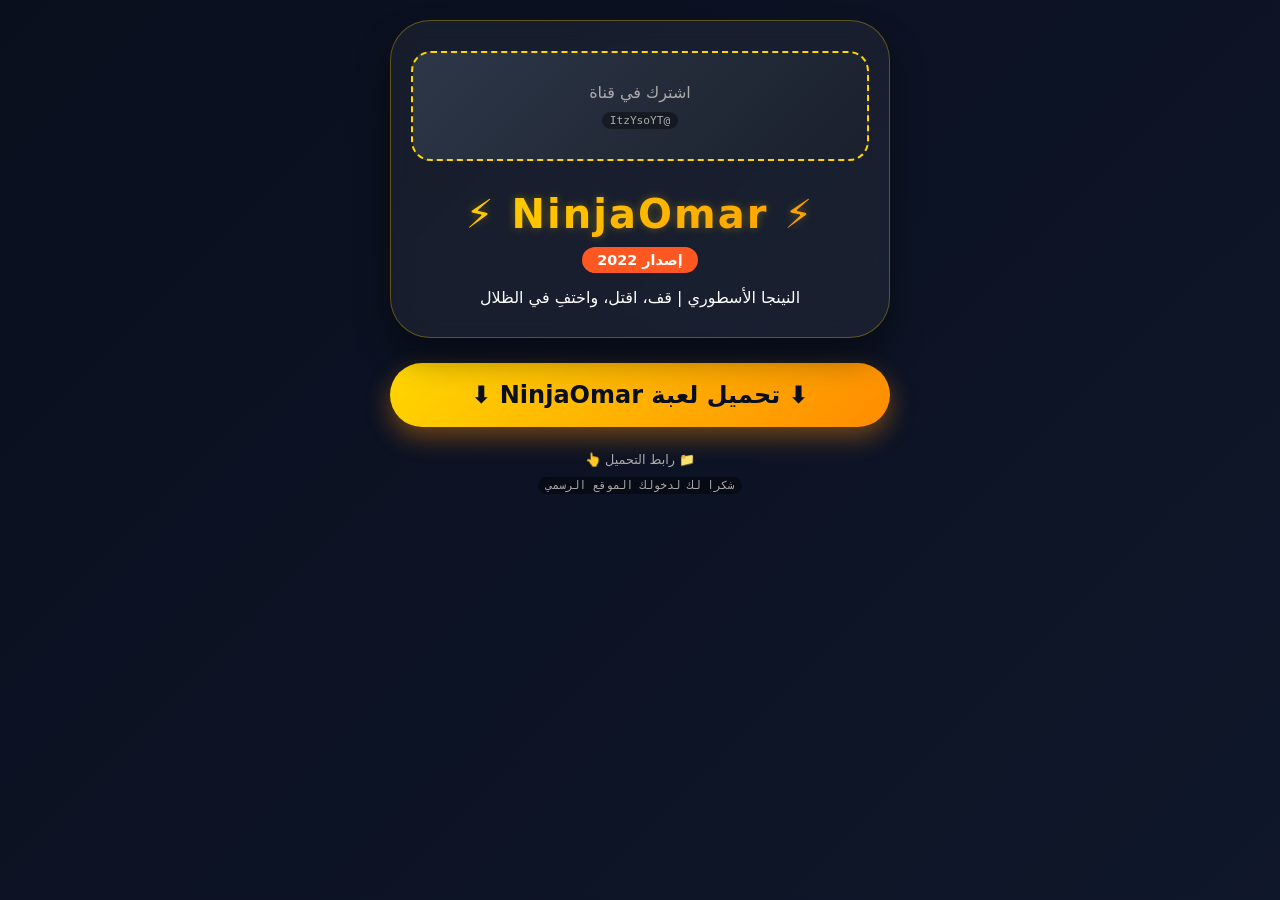
==== index.html @ 7f6bfab6 "Rename NinjaOmar.html to index.html" ====
<!DOCTYPE html>
<html lang="ar" dir="rtl">
<head>
    <meta charset="UTF-8">
    <meta name="viewport" content="width=device-width, initial-scale=1.0, viewport-fit=cover">
    <title>NinjaOmar - تحميل اللعبة</title>
    <style>
        * {
            margin: 0;
            padding: 0;
            box-sizing: border-box;
        }

        body {
            background: linear-gradient(135deg, #0a0f1e 0%, #0f172a 100%);
            font-family: 'Segoe UI', 'Tahoma', system-ui, -apple-system, sans-serif;
            color: white;
            min-height: 100vh;
            padding: 20px;
        }

        .container {
            max-width: 500px;
            margin: 0 auto;
        }

        .ninja-card {
            background: rgba(255, 255, 255, 0.05);
            backdrop-filter: blur(10px);
            border-radius: 40px;
            padding: 30px 20px;
            text-align: center;
            margin-bottom: 25px;
            border: 1px solid rgba(255, 215, 0, 0.3);
            box-shadow: 0 20px 35px rgba(0,0,0,0.4);
        }

        .ninja-img {
            width: 180px;
            height: 180px;
            border-radius: 50%;
            object-fit: cover;
            border: 4px solid gold;
            box-shadow: 0 0 30px rgba(255,215,0,0.5);
            margin-bottom: 20px;
            background: #1e293b;
        }

        .game-title {
            font-size: 2.5rem;
            font-weight: bold;
            background: linear-gradient(135deg, #FFD700, #FF8C00);
            -webkit-background-clip: text;
            background-clip: text;
            color: transparent;
            text-shadow: 0 0 10px rgba(255,215,0,0.3);
            letter-spacing: 2px;
        }

        .year {
            display: inline-block;
            background: #ff5722;
            padding: 5px 15px;
            border-radius: 50px;
            font-size: 0.9rem;
            margin-top: 10px;
            font-weight: bold;
        }

        /* قسم الصورة الرئيسية */
        .main-img-section {
            margin-bottom: 30px;
        }

        .img-placeholder {
            background: linear-gradient(135deg, #2d3748, #1a202c);
            border-radius: 20px;
            padding: 30px;
            text-align: center;
            border: 2px dashed gold;
            color: #aaa;
        }

        .download-btn {
            display: block;
            background: linear-gradient(135deg, #ffd700, #ff8c00);
            color: #0a0f1e;
            text-align: center;
            padding: 18px;
            font-size: 1.5rem;
            font-weight: bold;
            border-radius: 60px;
            text-decoration: none;
            margin: 25px 0;
            transition: all 0.3s;
            box-shadow: 0 10px 25px rgba(255,140,0,0.4);
            border: none;
            cursor: pointer;
        }

        .download-btn:active {
            transform: scale(0.97);
        }

        .note {
            text-align: center;
            font-size: 0.8rem;
            color: #aaa;
            margin-top: 20px;
        }

        code {
            background: #00000066;
            padding: 2px 8px;
            border-radius: 10px;
            font-size: 0.7rem;
            display: inline-block;
            margin-top: 10px;
        }

        hr {
            border-color: #ffd70033;
            margin: 20px 0;
        }
    </style>
</head>
<body>

<div class="container">
    
    <!-- البطاقة الرئيسية -->
    <div class="ninja-card">
        <!-- مكان صورة النينجا الرئيسية -->
        <div class="main-img-section">
            <div class="img-placeholder" id="mainImgPlace">
                اشترك في قناة
                <br><code>@ItzYsoYT</code>
            </div>
        </div>
        
        <div class="game-title">⚡ NinjaOmar ⚡</div>
        <div class="year">إصدار 2022</div>
        <p style="margin-top: 15px;">النينجا الأسطوري | قف، اقتل، واختفِ في الظلال</p>
    </div>

    <!-- زر التحميل -->
    <a href="#" class="download-btn" id="downloadLink">
        ⬇️ تحميل لعبة NinjaOmar ⬇️
    </a>
    
    <div class="note">
        📁 رابط التحميل 👆<br>
        <code>شكرا لك لدخولك الموقع الرسمي</code>
    </div>

</div>

<script>
    // ==============================================
    // هنا تحط صورة النينجا الرئيسية
    // ==============================================
    const mainImgPlace = document.getElementById('mainImgPlace');
    // غير "رابط_صورتك.jpg" إلى رابط الصورة الحقيقي
    mainImgPlace.innerHTML = '<img src="../images/photo.jpg" style="width:100%; height:auto; max-height:200px; object-fit:cover; border-radius:15px;">';
    
    // ==============================================
    // رابط تحميل اللعبة - غير الرابط هنا
    // ==============================================
    document.getElementById('downloadLink').href ="gameman.jpg" download="gameman.jpg">
    // مثال: "https://example.com/NinjaOmar.apk" أو "NinjaOmar.a
    
    console.log("NinjaOmar - جاهز لإضافة الصور");
</script>

</body>
</html>
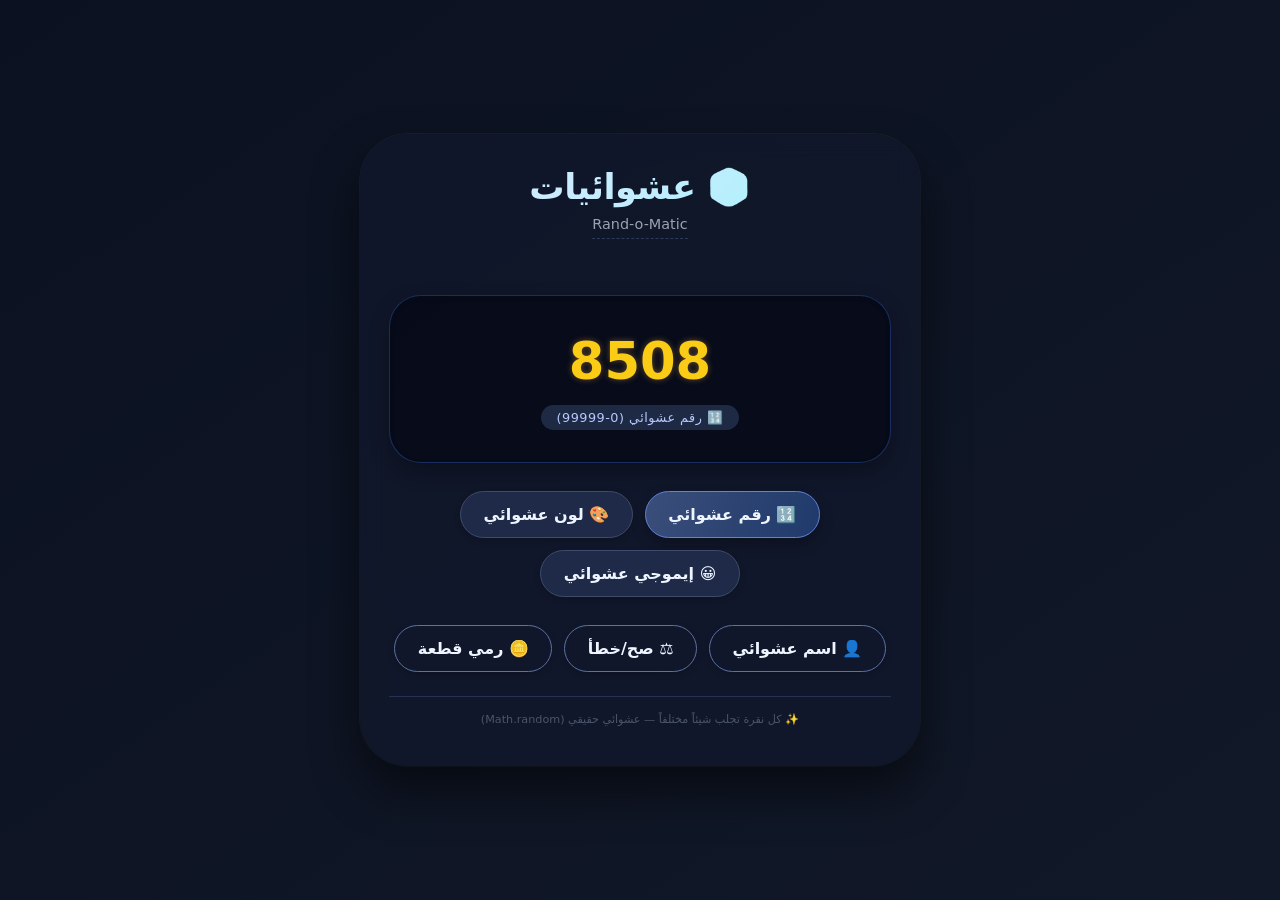
==== commit 87bac772: "Add files via upload" ====
--- a/index.html
+++ b/index.html
@@ -2,175 +2,282 @@
 <html lang="ar" dir="rtl">
 <head>
     <meta charset="UTF-8">
-    <meta name="viewport" content="width=device-width, initial-scale=1.0, viewport-fit=cover">
-    <title>NinjaOmar - تحميل اللعبة</title>
+    <meta name="viewport" content="width=device-width, initial-scale=1.0, user-scalable=yes">
+    <title>عشوائي | Random Lab</title>
     <style>
         * {
             margin: 0;
             padding: 0;
             box-sizing: border-box;
+            user-select: none;
         }
 
         body {
-            background: linear-gradient(135deg, #0a0f1e 0%, #0f172a 100%);
-            font-family: 'Segoe UI', 'Tahoma', system-ui, -apple-system, sans-serif;
-            color: white;
+            background: linear-gradient(145deg, #0b1120 0%, #111827 100%);
             min-height: 100vh;
-            padding: 20px;
-        }
-
-        .container {
-            max-width: 500px;
-            margin: 0 auto;
-        }
-
-        .ninja-card {
-            background: rgba(255, 255, 255, 0.05);
-            backdrop-filter: blur(10px);
+            display: flex;
+            justify-content: center;
+            align-items: center;
+            font-family: 'Segoe UI', system-ui, 'Cairo', 'Tahoma', sans-serif;
+            padding: 1.5rem;
+        }
+
+        .card {
+            background: rgba(18, 25, 45, 0.75);
+            backdrop-filter: blur(12px);
+            border-radius: 3rem;
+            padding: 2rem 1.8rem 2.5rem;
+            width: 100%;
+            max-width: 560px;
+            box-shadow: 0 25px 45px rgba(0, 0, 0, 0.5), 0 0 0 1px rgba(255, 255, 255, 0.05);
+            transition: all 0.2s ease;
+            text-align: center;
+        }
+
+        h1 {
+            font-size: 2.2rem;
+            font-weight: 700;
+            background: linear-gradient(135deg, #E0E7FF, #A5F3FC);
+            background-clip: text;
+            -webkit-background-clip: text;
+            color: transparent;
+            letter-spacing: -0.5px;
+            margin-bottom: 0.4rem;
+        }
+
+        .sub {
+            color: #9ca3af;
+            font-size: 0.9rem;
+            margin-bottom: 2rem;
+            border-bottom: 1px dashed #2d3a5e;
+            display: inline-block;
+            padding-bottom: 6px;
+        }
+
+        .result-box {
+            background: #030712aa;
+            border-radius: 2rem;
+            padding: 2rem 1rem;
+            margin: 1.5rem 0;
+            border: 1px solid rgba(71, 125, 255, 0.3);
+            box-shadow: inset 0 2px 5px #00000020, 0 8px 20px rgba(0, 0, 0, 0.3);
+        }
+
+        #randomValue {
+            font-size: 3.2rem;
+            font-weight: 800;
+            color: #facc15;
+            text-shadow: 0 0 6px #ffb34760;
+            word-break: break-word;
+            line-height: 1.3;
+            transition: 0.1s ease;
+        }
+
+        .type-badge {
+            background: #1e2a44;
+            display: inline-block;
+            padding: 0.3rem 1rem;
             border-radius: 40px;
-            padding: 30px 20px;
-            text-align: center;
-            margin-bottom: 25px;
-            border: 1px solid rgba(255, 215, 0, 0.3);
-            box-shadow: 0 20px 35px rgba(0,0,0,0.4);
-        }
-
-        .ninja-img {
-            width: 180px;
-            height: 180px;
-            border-radius: 50%;
-            object-fit: cover;
-            border: 4px solid gold;
-            box-shadow: 0 0 30px rgba(255,215,0,0.5);
-            margin-bottom: 20px;
-            background: #1e293b;
-        }
-
-        .game-title {
-            font-size: 2.5rem;
-            font-weight: bold;
-            background: linear-gradient(135deg, #FFD700, #FF8C00);
-            -webkit-background-clip: text;
-            background-clip: text;
-            color: transparent;
-            text-shadow: 0 0 10px rgba(255,215,0,0.3);
-            letter-spacing: 2px;
-        }
-
-        .year {
-            display: inline-block;
-            background: #ff5722;
-            padding: 5px 15px;
-            border-radius: 50px;
-            font-size: 0.9rem;
+            font-size: 0.8rem;
+            font-weight: 500;
+            color: #b9c8ff;
             margin-top: 10px;
-            font-weight: bold;
-        }
-
-        /* قسم الصورة الرئيسية */
-        .main-img-section {
-            margin-bottom: 30px;
-        }
-
-        .img-placeholder {
-            background: linear-gradient(135deg, #2d3748, #1a202c);
-            border-radius: 20px;
-            padding: 30px;
-            text-align: center;
-            border: 2px dashed gold;
-            color: #aaa;
-        }
-
-        .download-btn {
-            display: block;
-            background: linear-gradient(135deg, #ffd700, #ff8c00);
-            color: #0a0f1e;
-            text-align: center;
-            padding: 18px;
-            font-size: 1.5rem;
-            font-weight: bold;
-            border-radius: 60px;
-            text-decoration: none;
-            margin: 25px 0;
-            transition: all 0.3s;
-            box-shadow: 0 10px 25px rgba(255,140,0,0.4);
+            letter-spacing: 0.5px;
+        }
+
+        .controls {
+            display: flex;
+            flex-wrap: wrap;
+            gap: 12px;
+            justify-content: center;
+            margin: 1.8rem 0 1rem;
+        }
+
+        button {
+            background: #1f2a48;
             border: none;
+            padding: 0.8rem 1.4rem;
+            border-radius: 3rem;
+            font-size: 1rem;
+            font-weight: 600;
+            font-family: inherit;
+            color: #eef5ff;
             cursor: pointer;
-        }
-
-        .download-btn:active {
-            transform: scale(0.97);
-        }
-
-        .note {
-            text-align: center;
-            font-size: 0.8rem;
-            color: #aaa;
-            margin-top: 20px;
-        }
-
-        code {
-            background: #00000066;
-            padding: 2px 8px;
-            border-radius: 10px;
+            transition: 0.2s;
+            display: inline-flex;
+            align-items: center;
+            gap: 8px;
+            backdrop-filter: blur(4px);
+            box-shadow: 0 2px 6px #00000030;
+            border: 0.5px solid #3e4b6b;
+        }
+
+        button i {
+            font-style: normal;
+            font-weight: 700;
+            font-size: 1.2rem;
+        }
+
+        button:active {
+            transform: scale(0.96);
+        }
+
+        .btn-primary {
+            background: linear-gradient(110deg, #3b4e7a, #1f3a6b);
+            box-shadow: 0 6px 14px #00000040;
+            border: 1px solid #6282d4;
+        }
+
+        .btn-primary:hover {
+            background: #2f4570;
+            transform: translateY(-2px);
+        }
+
+        .btn-outline {
+            background: transparent;
+            border: 1px solid #5c72a3;
+        }
+
+        footer {
             font-size: 0.7rem;
-            display: inline-block;
-            margin-top: 10px;
-        }
-
-        hr {
-            border-color: #ffd70033;
-            margin: 20px 0;
+            color: #4b556b;
+            margin-top: 1.5rem;
+            border-top: 0.5px solid #253353;
+            padding-top: 1rem;
+        }
+
+        @media (max-width: 480px) {
+            .card { padding: 1.5rem; }
+            #randomValue { font-size: 2rem; }
+            button { padding: 0.6rem 1rem; font-size: 0.85rem; }
         }
     </style>
 </head>
 <body>
-
-<div class="container">
-    
-    <!-- البطاقة الرئيسية -->
-    <div class="ninja-card">
-        <!-- مكان صورة النينجا الرئيسية -->
-        <div class="main-img-section">
-            <div class="img-placeholder" id="mainImgPlace">
-                اشترك في قناة
-                <br><code>@ItzYsoYT</code>
-            </div>
-        </div>
-        
-        <div class="game-title">⚡ NinjaOmar ⚡</div>
-        <div class="year">إصدار 2022</div>
-        <p style="margin-top: 15px;">النينجا الأسطوري | قف، اقتل، واختفِ في الظلال</p>
+<div class="card">
+    <h1>🎲 عشوائيات</h1>
+    <div class="sub">Rand-o-Matic</div>
+
+    <div class="result-box">
+        <div id="randomValue">—</div>
+        <div class="type-badge" id="typeLabel">اضغط زراً</div>
     </div>
 
-    <!-- زر التحميل -->
-    <a href="#" class="download-btn" id="downloadLink">
-        ⬇️ تحميل لعبة NinjaOmar ⬇️
-    </a>
-    
-    <div class="note">
-        📁 رابط التحميل 👆<br>
-        <code>شكرا لك لدخولك الموقع الرسمي</code>
+    <div class="controls">
+        <button class="btn-primary" id="randomNumberBtn">🔢 رقم عشوائي</button>
+        <button id="randomColorBtn">🎨 لون عشوائي</button>
+        <button id="randomEmojiBtn">😀 إيموجي عشوائي</button>
     </div>
 
+    <div class="controls">
+        <button id="randomNameBtn" class="btn-outline">👤 اسم عشوائي</button>
+        <button id="randomBoolBtn" class="btn-outline">⚖️ صح/خطأ</button>
+        <button id="randomCoinBtn" class="btn-outline">🪙 رمي قطعة</button>
+    </div>
+
+    <footer>
+        ✨ كل نقرة تجلب شيئاً مختلفاً — عشوائي حقيقي (Math.random)
+    </footer>
 </div>
 
 <script>
-    // ==============================================
-    // هنا تحط صورة النينجا الرئيسية
-    // ==============================================
-    const mainImgPlace = document.getElementById('mainImgPlace');
-    // غير "رابط_صورتك.jpg" إلى رابط الصورة الحقيقي
-    mainImgPlace.innerHTML = '<img src="../images/photo.jpg" style="width:100%; height:auto; max-height:200px; object-fit:cover; border-radius:15px;">';
-    
-    // ==============================================
-    // رابط تحميل اللعبة - غير الرابط هنا
-    // ==============================================
-    document.getElementById('downloadLink').href ="gameman.jpg" download="gameman.jpg">
-    // مثال: "https://example.com/NinjaOmar.apk" أو "NinjaOmar.a
-    
-    console.log("NinjaOmar - جاهز لإضافة الصور");
+    (function() {
+        // عناصر DOM
+        const randomValueEl = document.getElementById('randomValue');
+        const typeLabel = document.getElementById('typeLabel');
+
+        // قوائم سريعة
+        const emojiList = ['😀', '😂', '🥳', '🤯', '😎', '🥶', '🔥', '💀', '👾', '🎃', '🤖', '🐉', '🍕', '⚡', '❤️', '💎', '🌈', '⭐', '🍀', '🎲'];
+        const nameList = ['ليث', 'ميار', 'يوسف', 'جودي', 'آدم', 'سلطان', 'كارما', 'زين', 'ريم', 'فهد', 'أميرة', 'سيف', 'نور', 'تيم', 'لانا', 'مالك'];
+
+        // دوال مساعدة
+        function getRandomInt(min, max) {
+            return Math.floor(Math.random() * (max - min + 1)) + min;
+        }
+
+        function randomHexColor() {
+            const letters = '0123456789ABCDEF';
+            let color = '#';
+            for (let i = 0; i < 6; i++) {
+                color += letters[Math.floor(Math.random() * 16)];
+            }
+            return color;
+        }
+
+        function updateDisplay(value, typeText) {
+            randomValueEl.innerText = value;
+            typeLabel.innerText = typeText;
+            // إضافة تأثير اهتزاز خفيف (اختياري بصري)
+            randomValueEl.style.transform = 'scale(1.02)';
+            setTimeout(() => { randomValueEl.style.transform = 'scale(1)'; }, 120);
+        }
+
+        // 1. رقم عشوائي (بين 0 و 10000  وأحياناً أرقام ممتعة)
+        function showRandomNumber() {
+            let mode = getRandomInt(1, 4);
+            let numberVal;
+            let desc = '';
+            if(mode === 1) numberVal = getRandomInt(1, 100);
+            else if(mode === 2) numberVal = getRandomInt(100, 999);
+            else if(mode === 3) numberVal = getRandomInt(1000, 9999);
+            else numberVal = Math.floor(Math.random() * 100000);
+            
+            desc = `عدد عشوائي • ${numberVal}`;
+            updateDisplay(numberVal, '🔢 رقم عشوائي (0-99999)');
+        }
+
+        // 2. لون عشوائي (hex + عرض اللون خلف البطاقة الصغيرة)
+        function showRandomColor() {
+            const color = randomHexColor();
+            updateDisplay(color, '🎨 لون HEX عشوائي');
+            // تأثير مؤقت على خلفية الـ result-box
+            const box = document.querySelector('.result-box');
+            const oldBg = box.style.backgroundColor;
+            box.style.transition = '0.2s';
+            box.style.backgroundColor = color + '40';
+            setTimeout(() => { box.style.backgroundColor = ''; }, 400);
+            // عرض لون النص في القيمة بشكل مرح
+            randomValueEl.style.color = color;
+            setTimeout(() => { randomValueEl.style.color = '#facc15'; }, 800);
+        }
+
+        // 3. إيموجي عشوائي
+        function showRandomEmoji() {
+            const randomEmoji = emojiList[Math.floor(Math.random() * emojiList.length)];
+            updateDisplay(randomEmoji, '😜 إيموجي عشوائي');
+        }
+
+        // 4. اسم عشوائي
+        function showRandomName() {
+            const randomName = nameList[Math.floor(Math.random() * nameList.length)];
+            updateDisplay(randomName, '👤 اسم شخصي عشوائي');
+        }
+
+        // 5. صح/خطأ (boolean)
+        function showRandomBoolean() {
+            const boolVal = Math.random() < 0.5;
+            const displayText = boolVal ? '✅ صحيح (True)' : '❌ خطأ (False)';
+            updateDisplay(displayText, '⚖️ قيمة منطقية عشوائية');
+        }
+
+        // 6. رمي قطعة (وجه / كتابة) بشكل عربي
+        function showCoinFlip() {
+            const isHeads = Math.random() < 0.5;
+            const result = isHeads ? '🇸🇦  رأس (وجه)' : '💠  كتابة (نقش)';
+            updateDisplay(result, '🪙 عملة معدنية');
+        }
+
+        // ربط الأزرار
+        document.getElementById('randomNumberBtn').addEventListener('click', showRandomNumber);
+        document.getElementById('randomColorBtn').addEventListener('click', showRandomColor);
+        document.getElementById('randomEmojiBtn').addEventListener('click', showRandomEmoji);
+        document.getElementById('randomNameBtn').addEventListener('click', showRandomName);
+        document.getElementById('randomBoolBtn').addEventListener('click', showRandomBoolean);
+        document.getElementById('randomCoinBtn').addEventListener('click', showCoinFlip);
+
+        // عند تحميل الصفحة قم بعرض شيء عشوائي تلقائي welcome
+        showRandomNumber();
+    })();
 </script>
-
 </body>
-</html>
+</html>
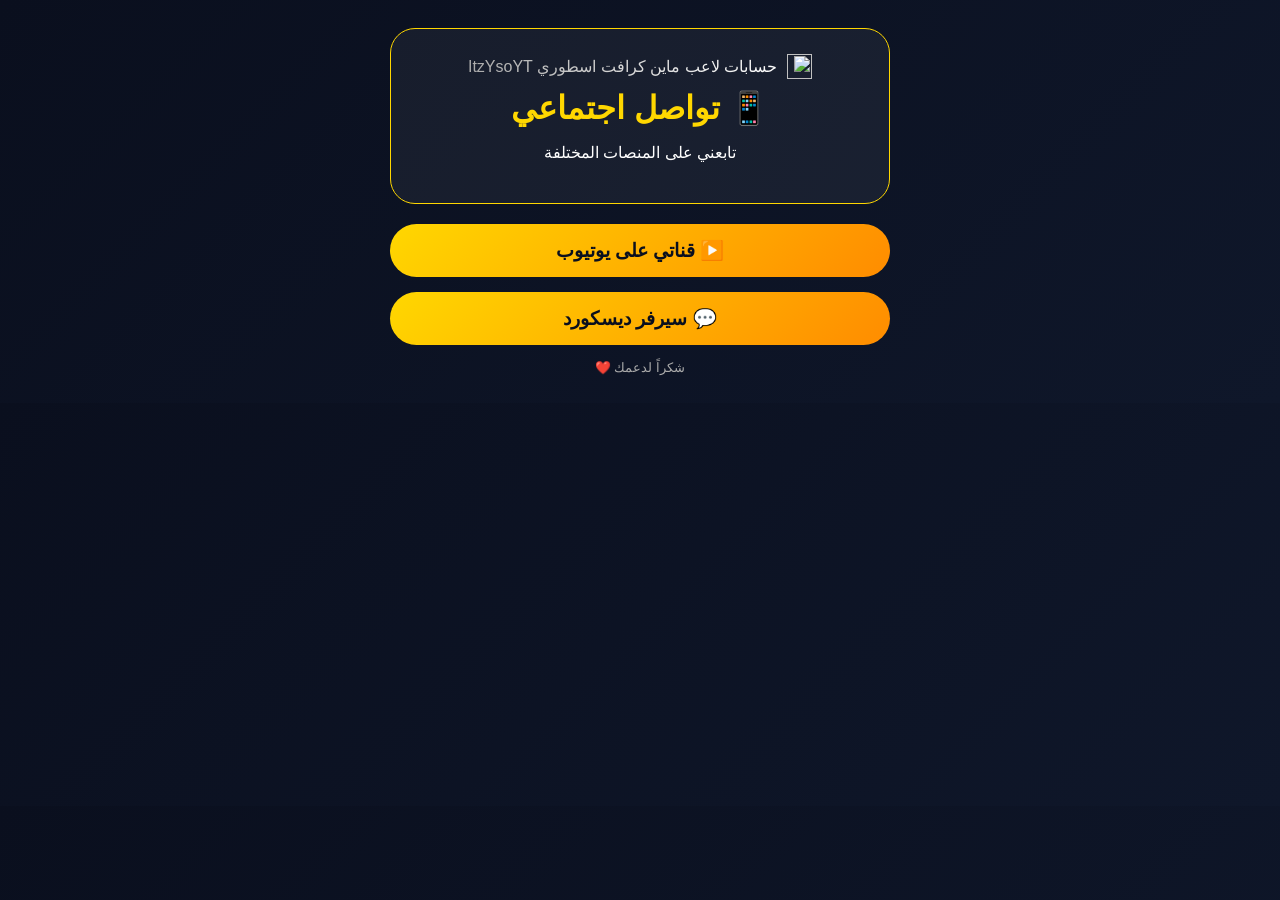
==== commit 641aec8a: "Rename index2.html to index.html" ====
--- a/index.html
+++ b/index.html
@@ -1,283 +1,121 @@
 <!DOCTYPE html>
 <html lang="ar" dir="rtl">
 <head>
-    <meta charset="UTF-8">
-    <meta name="viewport" content="width=device-width, initial-scale=1.0, user-scalable=yes">
-    <title>عشوائي | Random Lab</title>
-    <style>
-        * {
-            margin: 0;
-            padding: 0;
-            box-sizing: border-box;
-            user-select: none;
-        }
+<meta charset="UTF-8">
+<meta name="viewport" content="width=device-width, initial-scale=1.0">
+<title>تواصل اجتماعي</title>
 
-        body {
-            background: linear-gradient(145deg, #0b1120 0%, #111827 100%);
-            min-height: 100vh;
-            display: flex;
-            justify-content: center;
-            align-items: center;
-            font-family: 'Segoe UI', system-ui, 'Cairo', 'Tahoma', sans-serif;
-            padding: 1.5rem;
-        }
+<style>
+body {
+    background: linear-gradient(135deg, #0a0f1e, #0f172a);
+    font-family: sans-serif;
+    color: white;
+    text-align: center;
+    padding: 20px;
+}
 
-        .card {
-            background: rgba(18, 25, 45, 0.75);
-            backdrop-filter: blur(12px);
-            border-radius: 3rem;
-            padding: 2rem 1.8rem 2.5rem;
-            width: 100%;
-            max-width: 560px;
-            box-shadow: 0 25px 45px rgba(0, 0, 0, 0.5), 0 0 0 1px rgba(255, 255, 255, 0.05);
-            transition: all 0.2s ease;
-            text-align: center;
-        }
+.container {
+    max-width: 500px;
+    margin: auto;
+}
 
-        h1 {
-            font-size: 2.2rem;
-            font-weight: 700;
-            background: linear-gradient(135deg, #E0E7FF, #A5F3FC);
-            background-clip: text;
-            -webkit-background-clip: text;
-            color: transparent;
-            letter-spacing: -0.5px;
-            margin-bottom: 0.4rem;
-        }
+.card {
+    background: rgba(255,255,255,0.05);
+    padding: 25px;
+    border-radius: 25px;
+    margin-bottom: 20px;
+    border: 1px solid gold;
+}
 
-        .sub {
-            color: #9ca3af;
-            font-size: 0.9rem;
-            margin-bottom: 2rem;
-            border-bottom: 1px dashed #2d3a5e;
-            display: inline-block;
-            padding-bottom: 6px;
-        }
+/* 🔥 السطر الجديد */
+.subtitle {
+    display: flex;
+    align-items: center;
+    justify-content: center;
+    gap: 10px;
+    font-size: 1rem;
+    margin-bottom: 10px;
+}
 
-        .result-box {
-            background: #030712aa;
-            border-radius: 2rem;
-            padding: 2rem 1rem;
-            margin: 1.5rem 0;
-            border: 1px solid rgba(71, 125, 255, 0.3);
-            box-shadow: inset 0 2px 5px #00000020, 0 8px 20px rgba(0, 0, 0, 0.3);
-        }
+/* أنيميشن للنص */
+.subtitle span {
+    background: linear-gradient(90deg, #aaa, #fff, #aaa);
+    background-size: 200%;
+    -webkit-background-clip: text;
+    color: transparent;
+    animation: shine 3s linear infinite;
+}
 
-        #randomValue {
-            font-size: 3.2rem;
-            font-weight: 800;
-            color: #facc15;
-            text-shadow: 0 0 6px #ffb34760;
-            word-break: break-word;
-            line-height: 1.3;
-            transition: 0.1s ease;
-        }
+@keyframes shine {
+    0% { background-position: 200%; }
+    100% { background-position: -200%; }
+}
 
-        .type-badge {
-            background: #1e2a44;
-            display: inline-block;
-            padding: 0.3rem 1rem;
-            border-radius: 40px;
-            font-size: 0.8rem;
-            font-weight: 500;
-            color: #b9c8ff;
-            margin-top: 10px;
-            letter-spacing: 0.5px;
-        }
+/* لوجو ماينكرافت */
+.subtitle img {
+    width: 25px;
+    height: 25px;
+}
 
-        .controls {
-            display: flex;
-            flex-wrap: wrap;
-            gap: 12px;
-            justify-content: center;
-            margin: 1.8rem 0 1rem;
-        }
+.title {
+    font-size: 2rem;
+    font-weight: bold;
+    color: gold;
+}
 
-        button {
-            background: #1f2a48;
-            border: none;
-            padding: 0.8rem 1.4rem;
-            border-radius: 3rem;
-            font-size: 1rem;
-            font-weight: 600;
-            font-family: inherit;
-            color: #eef5ff;
-            cursor: pointer;
-            transition: 0.2s;
-            display: inline-flex;
-            align-items: center;
-            gap: 8px;
-            backdrop-filter: blur(4px);
-            box-shadow: 0 2px 6px #00000030;
-            border: 0.5px solid #3e4b6b;
-        }
+.btn {
+    display: block;
+    margin: 15px 0;
+    padding: 15px;
+    border-radius: 40px;
+    text-decoration: none;
+    font-size: 1.2rem;
+    font-weight: bold;
+    color: #0a0f1e;
+    background: linear-gradient(135deg, #ffd700, #ff8c00);
+}
 
-        button i {
-            font-style: normal;
-            font-weight: 700;
-            font-size: 1.2rem;
-        }
+.btn:active {
+    transform: scale(0.95);
+}
 
-        button:active {
-            transform: scale(0.96);
-        }
+.note {
+    font-size: 0.8rem;
+    color: #aaa;
+}
+</style>
+</head>
 
-        .btn-primary {
-            background: linear-gradient(110deg, #3b4e7a, #1f3a6b);
-            box-shadow: 0 6px 14px #00000040;
-            border: 1px solid #6282d4;
-        }
+<body>
 
-        .btn-primary:hover {
-            background: #2f4570;
-            transform: translateY(-2px);
-        }
+<div class="container">
 
-        .btn-outline {
-            background: transparent;
-            border: 1px solid #5c72a3;
-        }
-
-        footer {
-            font-size: 0.7rem;
-            color: #4b556b;
-            margin-top: 1.5rem;
-            border-top: 0.5px solid #253353;
-            padding-top: 1rem;
-        }
-
-        @media (max-width: 480px) {
-            .card { padding: 1.5rem; }
-            #randomValue { font-size: 2rem; }
-            button { padding: 0.6rem 1rem; font-size: 0.85rem; }
-        }
-    </style>
-</head>
-<body>
 <div class="card">
-    <h1>🎲 عشوائيات</h1>
-    <div class="sub">Rand-o-Matic</div>
-
-    <div class="result-box">
-        <div id="randomValue">—</div>
-        <div class="type-badge" id="typeLabel">اضغط زراً</div>
+    
+    <!-- 🔥 السطر المتحرك مع اللوجو -->
+    <div class="subtitle">
+        <img src="https://upload.wikimedia.org/wikipedia/en/5/51/Minecraft_cover.png">
+        <span>حسابات لاعب ماين كرافت اسطوري ItzYsoYT</span>
     </div>
 
-    <div class="controls">
-        <button class="btn-primary" id="randomNumberBtn">🔢 رقم عشوائي</button>
-        <button id="randomColorBtn">🎨 لون عشوائي</button>
-        <button id="randomEmojiBtn">😀 إيموجي عشوائي</button>
-    </div>
+    <div class="title">📱 تواصل اجتماعي</div>
+    <p>تابعني على المنصات المختلفة</p>
 
-    <div class="controls">
-        <button id="randomNameBtn" class="btn-outline">👤 اسم عشوائي</button>
-        <button id="randomBoolBtn" class="btn-outline">⚖️ صح/خطأ</button>
-        <button id="randomCoinBtn" class="btn-outline">🪙 رمي قطعة</button>
-    </div>
-
-    <footer>
-        ✨ كل نقرة تجلب شيئاً مختلفاً — عشوائي حقيقي (Math.random)
-    </footer>
 </div>
 
-<script>
-    (function() {
-        // عناصر DOM
-        const randomValueEl = document.getElementById('randomValue');
-        const typeLabel = document.getElementById('typeLabel');
+<a href="https://youtube.com/@itzysoyt?si=DqoVuXkIUeLqu58H" target="_blank" class="btn">
+    ▶️ قناتي على يوتيوب
+</a>
 
-        // قوائم سريعة
-        const emojiList = ['😀', '😂', '🥳', '🤯', '😎', '🥶', '🔥', '💀', '👾', '🎃', '🤖', '🐉', '🍕', '⚡', '❤️', '💎', '🌈', '⭐', '🍀', '🎲'];
-        const nameList = ['ليث', 'ميار', 'يوسف', 'جودي', 'آدم', 'سلطان', 'كارما', 'زين', 'ريم', 'فهد', 'أميرة', 'سيف', 'نور', 'تيم', 'لانا', 'مالك'];
+<a href="https://discord.gg/ehuRV5qeJ8" target="_blank" class="btn">
+    💬 سيرفر ديسكورد
+</a>
 
-        // دوال مساعدة
-        function getRandomInt(min, max) {
-            return Math.floor(Math.random() * (max - min + 1)) + min;
-        }
+<div class="note">
+    شكراً لدعمك ❤️
+</div>
 
-        function randomHexColor() {
-            const letters = '0123456789ABCDEF';
-            let color = '#';
-            for (let i = 0; i < 6; i++) {
-                color += letters[Math.floor(Math.random() * 16)];
-            }
-            return color;
-        }
+</div>
 
-        function updateDisplay(value, typeText) {
-            randomValueEl.innerText = value;
-            typeLabel.innerText = typeText;
-            // إضافة تأثير اهتزاز خفيف (اختياري بصري)
-            randomValueEl.style.transform = 'scale(1.02)';
-            setTimeout(() => { randomValueEl.style.transform = 'scale(1)'; }, 120);
-        }
-
-        // 1. رقم عشوائي (بين 0 و 10000  وأحياناً أرقام ممتعة)
-        function showRandomNumber() {
-            let mode = getRandomInt(1, 4);
-            let numberVal;
-            let desc = '';
-            if(mode === 1) numberVal = getRandomInt(1, 100);
-            else if(mode === 2) numberVal = getRandomInt(100, 999);
-            else if(mode === 3) numberVal = getRandomInt(1000, 9999);
-            else numberVal = Math.floor(Math.random() * 100000);
-            
-            desc = `عدد عشوائي • ${numberVal}`;
-            updateDisplay(numberVal, '🔢 رقم عشوائي (0-99999)');
-        }
-
-        // 2. لون عشوائي (hex + عرض اللون خلف البطاقة الصغيرة)
-        function showRandomColor() {
-            const color = randomHexColor();
-            updateDisplay(color, '🎨 لون HEX عشوائي');
-            // تأثير مؤقت على خلفية الـ result-box
-            const box = document.querySelector('.result-box');
-            const oldBg = box.style.backgroundColor;
-            box.style.transition = '0.2s';
-            box.style.backgroundColor = color + '40';
-            setTimeout(() => { box.style.backgroundColor = ''; }, 400);
-            // عرض لون النص في القيمة بشكل مرح
-            randomValueEl.style.color = color;
-            setTimeout(() => { randomValueEl.style.color = '#facc15'; }, 800);
-        }
-
-        // 3. إيموجي عشوائي
-        function showRandomEmoji() {
-            const randomEmoji = emojiList[Math.floor(Math.random() * emojiList.length)];
-            updateDisplay(randomEmoji, '😜 إيموجي عشوائي');
-        }
-
-        // 4. اسم عشوائي
-        function showRandomName() {
-            const randomName = nameList[Math.floor(Math.random() * nameList.length)];
-            updateDisplay(randomName, '👤 اسم شخصي عشوائي');
-        }
-
-        // 5. صح/خطأ (boolean)
-        function showRandomBoolean() {
-            const boolVal = Math.random() < 0.5;
-            const displayText = boolVal ? '✅ صحيح (True)' : '❌ خطأ (False)';
-            updateDisplay(displayText, '⚖️ قيمة منطقية عشوائية');
-        }
-
-        // 6. رمي قطعة (وجه / كتابة) بشكل عربي
-        function showCoinFlip() {
-            const isHeads = Math.random() < 0.5;
-            const result = isHeads ? '🇸🇦  رأس (وجه)' : '💠  كتابة (نقش)';
-            updateDisplay(result, '🪙 عملة معدنية');
-        }
-
-        // ربط الأزرار
-        document.getElementById('randomNumberBtn').addEventListener('click', showRandomNumber);
-        document.getElementById('randomColorBtn').addEventListener('click', showRandomColor);
-        document.getElementById('randomEmojiBtn').addEventListener('click', showRandomEmoji);
-        document.getElementById('randomNameBtn').addEventListener('click', showRandomName);
-        document.getElementById('randomBoolBtn').addEventListener('click', showRandomBoolean);
-        document.getElementById('randomCoinBtn').addEventListener('click', showCoinFlip);
-
-        // عند تحميل الصفحة قم بعرض شيء عشوائي تلقائي welcome
-        showRandomNumber();
-    })();
-</script>
 </body>
-</html>+</html>
